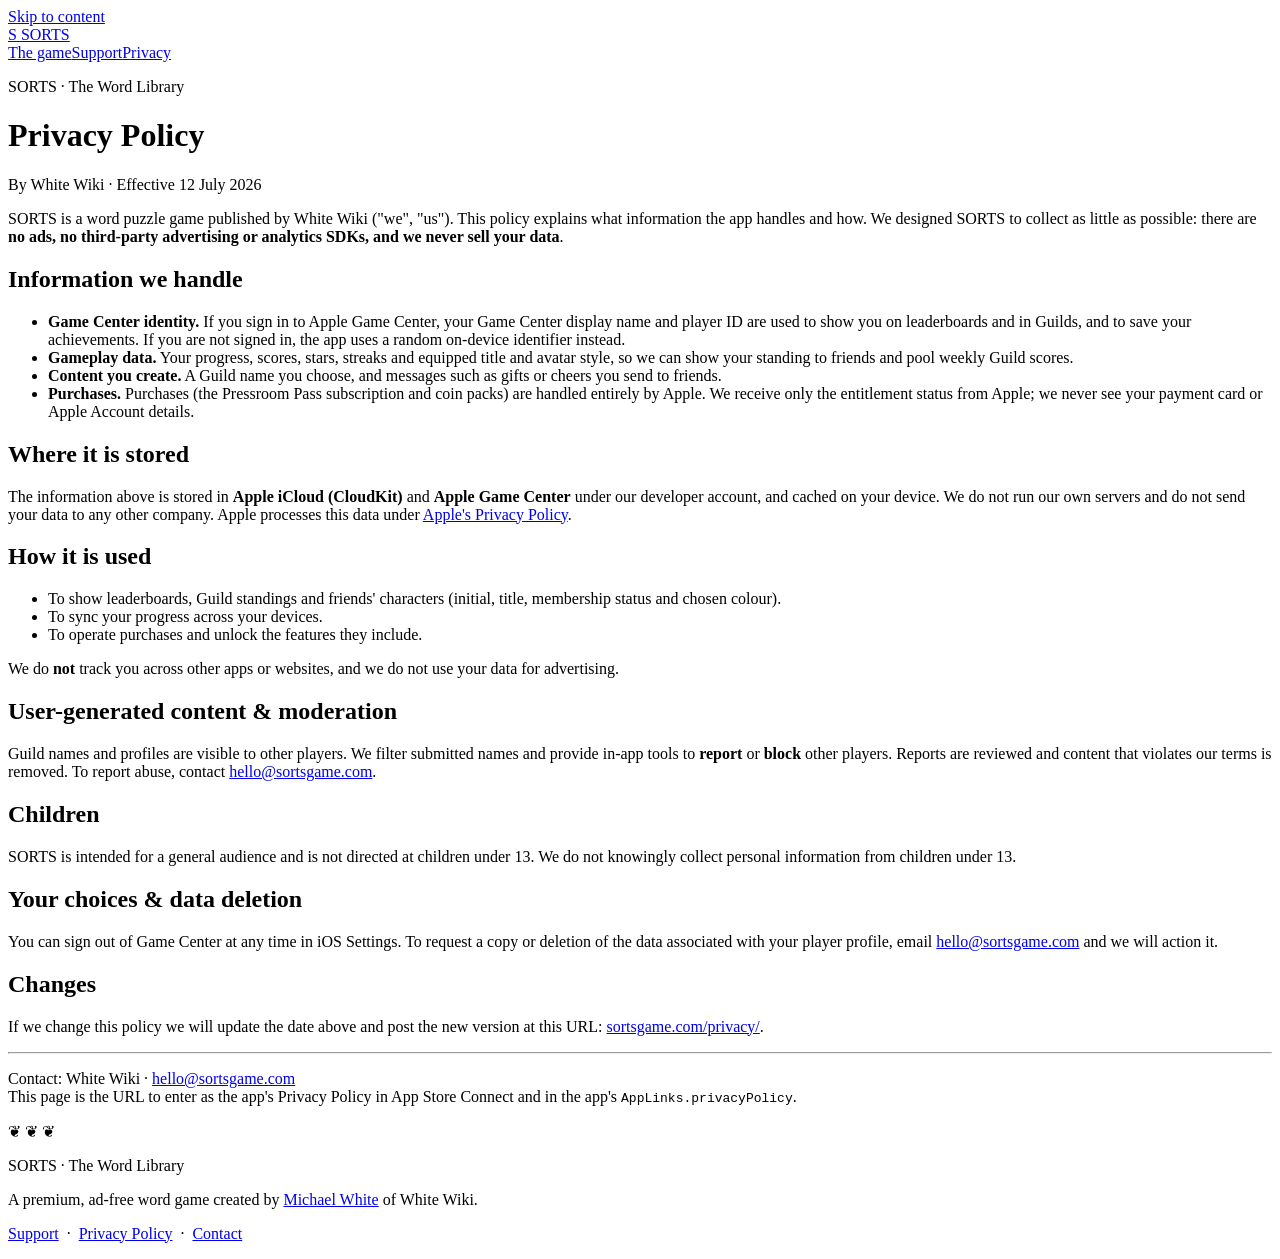
==== public/privacy/index.html @ b3ee5a05 "Initial commit" ====
<!doctype html>
<html lang="en-GB">
<head>
<meta charset="utf-8">
<meta name="viewport" content="width=device-width, initial-scale=1">
<title>Privacy Policy · SORTS: The Word Library</title>
<meta name="description" content="The SORTS privacy policy. No ads, no third-party advertising or analytics SDKs, and we never sell your data. What the app handles, where it's stored, and your choices.">
<link rel="canonical" href="https://sortsgame.com/privacy/">
<link rel="icon" href="/icon.svg" type="image/svg+xml">
<link rel="stylesheet" href="/assets/style.css">
<meta property="og:type" content="website">
<meta property="og:title" content="SORTS Privacy Policy">
<meta property="og:description" content="No ads, no third-party tracking, and we never sell your data.">
<meta property="og:url" content="https://sortsgame.com/privacy/">
<meta name="robots" content="index,follow">
</head>
<body>
<a class="skip" href="#main">Skip to content</a>

<div class="masthead">
  <div class="topbar dark"><div class="bar">
    <a class="brand" href="/"><span class="btile">S</span> SORTS</a>
    <nav aria-label="Main"><a href="/#day">The game</a><a href="/support/">Support</a><a href="/privacy/" aria-current="page">Privacy</a></nav>
  </div></div>
  <div class="mh">
    <p class="kick">SORTS · The Word Library</p>
    <h1>Privacy Policy</h1>
    <p>By White Wiki · Effective 12 July 2026</p>
    <div class="mrule"></div>
  </div>
</div>

<div class="sheet"><main class="prose" id="main">

  <p>SORTS is a word puzzle game published by White Wiki ("we", "us"). This policy explains what
  information the app handles and how. We designed SORTS to collect as little as possible: there are
  <strong>no ads, no third-party advertising or analytics SDKs, and we never sell your data</strong>.</p>

  <h2>Information we handle</h2>
  <ul>
    <li><strong>Game Center identity.</strong> If you sign in to Apple Game Center, your Game Center
      display name and player ID are used to show you on leaderboards and in Guilds, and to save your
      achievements. If you are not signed in, the app uses a random on-device identifier instead.</li>
    <li><strong>Gameplay data.</strong> Your progress, scores, stars, streaks and equipped title and avatar
      style, so we can show your standing to friends and pool weekly Guild scores.</li>
    <li><strong>Content you create.</strong> A Guild name you choose, and messages such as gifts or
      cheers you send to friends.</li>
    <li><strong>Purchases.</strong> Purchases (the Pressroom Pass subscription and coin packs) are handled
      entirely by Apple. We receive only the entitlement status from Apple; we never see your payment card
      or Apple Account details.</li>
  </ul>

  <h2>Where it is stored</h2>
  <p>The information above is stored in <strong>Apple iCloud (CloudKit)</strong> and <strong>Apple Game
  Center</strong> under our developer account, and cached on your device. We do not run our own servers and
  do not send your data to any other company. Apple processes this data under
  <a href="https://www.apple.com/legal/privacy/">Apple's Privacy Policy</a>.</p>

  <h2>How it is used</h2>
  <ul>
    <li>To show leaderboards, Guild standings and friends' characters (initial, title, membership status and chosen
      colour).</li>
    <li>To sync your progress across your devices.</li>
    <li>To operate purchases and unlock the features they include.</li>
  </ul>
  <p>We do <strong>not</strong> track you across other apps or websites, and we do not use your data for
  advertising.</p>

  <h2>User-generated content &amp; moderation</h2>
  <p>Guild names and profiles are visible to other players. We filter submitted names and provide in-app
  tools to <strong>report</strong> or <strong>block</strong> other players. Reports are reviewed and
  content that violates our terms is removed. To report abuse, contact
  <a href="mailto:hello@sortsgame.com">hello@sortsgame.com</a>.</p>

  <h2>Children</h2>
  <p>SORTS is intended for a general audience and is not directed at children under 13. We do not knowingly
  collect personal information from children under 13.</p>

  <h2>Your choices &amp; data deletion</h2>
  <p>You can sign out of Game Center at any time in iOS Settings. To request a copy or deletion of the data
  associated with your player profile, email <a href="mailto:hello@sortsgame.com">hello@sortsgame.com</a>
  and we will action it.</p>

  <h2>Changes</h2>
  <p>If we change this policy we will update the date above and post the new version at this URL:
  <a href="https://sortsgame.com/privacy/">sortsgame.com/privacy/</a>.</p>

  <hr>
  <p class="muted">Contact: White Wiki · <a href="mailto:hello@sortsgame.com">hello@sortsgame.com</a><br>
  This page is the URL to enter as the app's Privacy Policy in App Store Connect and in the app's
  <code>AppLinks.privacyPolicy</code>.</p>
</main></div>

<footer>
  <div class="wrap">
    <p class="orn">❦ ❦ ❦</p>
    <p class="fm">SORTS · The Word Library</p>
    <p>A premium, ad-free word game created by <a href="https://whitewiki.org">Michael White</a> of White Wiki.</p>
    <p><a href="/support/">Support</a> &nbsp;·&nbsp; <a href="/privacy/">Privacy Policy</a> &nbsp;·&nbsp; <a href="mailto:hello@sortsgame.com">Contact</a></p>
  </div>
</footer>
</body>
</html>
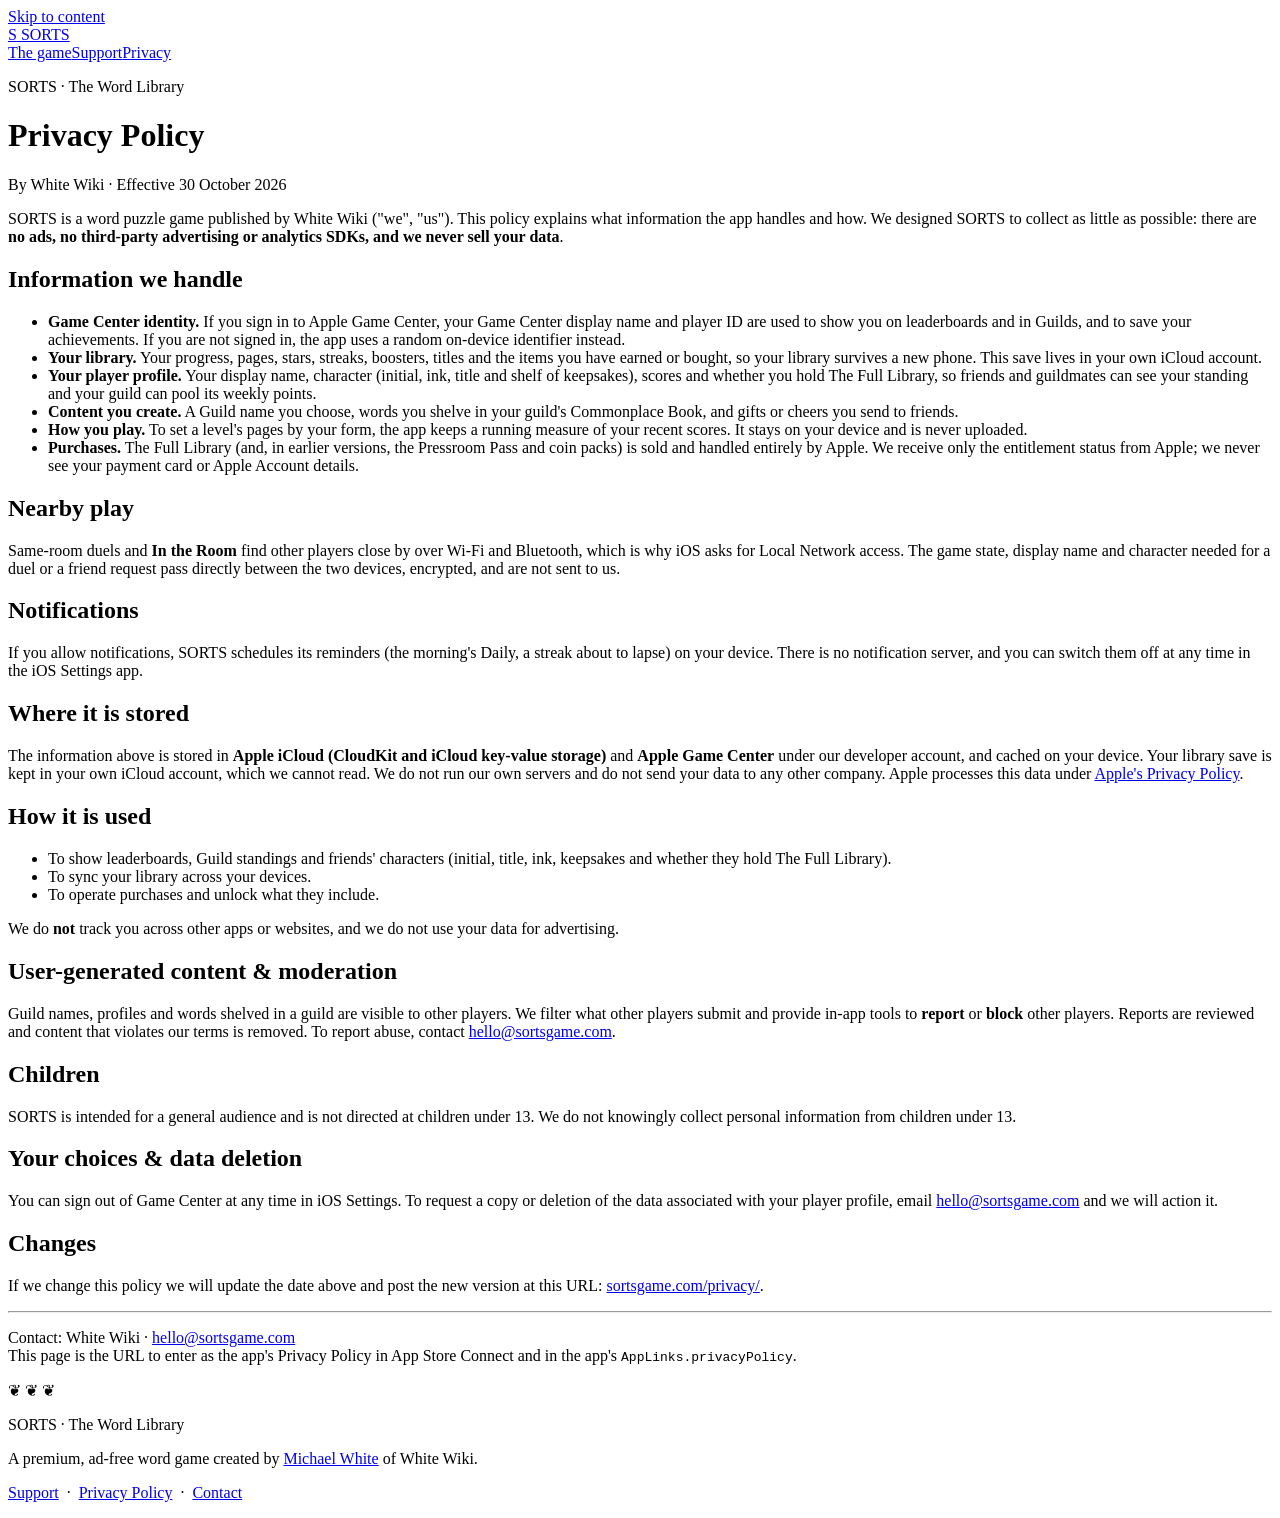
==== commit 6f4c3375: "Update 1.4" ====
--- a/public/privacy/index.html
+++ b/public/privacy/index.html
@@ -25,7 +25,7 @@
   <div class="mh">
     <p class="kick">SORTS · The Word Library</p>
     <h1>Privacy Policy</h1>
-    <p>By White Wiki · Effective 12 July 2026</p>
+    <p>By White Wiki · Effective 30 October 2026</p>
     <div class="mrule"></div>
   </div>
 </div>
@@ -41,33 +41,51 @@
     <li><strong>Game Center identity.</strong> If you sign in to Apple Game Center, your Game Center
       display name and player ID are used to show you on leaderboards and in Guilds, and to save your
       achievements. If you are not signed in, the app uses a random on-device identifier instead.</li>
-    <li><strong>Gameplay data.</strong> Your progress, scores, stars, streaks and equipped title and avatar
-      style, so we can show your standing to friends and pool weekly Guild scores.</li>
-    <li><strong>Content you create.</strong> A Guild name you choose, and messages such as gifts or
-      cheers you send to friends.</li>
-    <li><strong>Purchases.</strong> Purchases (the Pressroom Pass subscription and coin packs) are handled
-      entirely by Apple. We receive only the entitlement status from Apple; we never see your payment card
-      or Apple Account details.</li>
+    <li><strong>Your library.</strong> Your progress, pages, stars, streaks, boosters, titles and the
+      items you have earned or bought, so your library survives a new phone. This save lives in your own
+      iCloud account.</li>
+    <li><strong>Your player profile.</strong> Your display name, character (initial, ink, title and
+      shelf of keepsakes), scores and whether you hold The Full Library, so friends and guildmates can
+      see your standing and your guild can pool its weekly points.</li>
+    <li><strong>Content you create.</strong> A Guild name you choose, words you shelve in your guild's
+      Commonplace Book, and gifts or cheers you send to friends.</li>
+    <li><strong>How you play.</strong> To set a level's pages by your form, the app keeps a running
+      measure of your recent scores. It stays on your device and is never uploaded.</li>
+    <li><strong>Purchases.</strong> The Full Library (and, in earlier versions, the Pressroom Pass and
+      coin packs) is sold and handled entirely by Apple. We receive only the entitlement status from
+      Apple; we never see your payment card or Apple Account details.</li>
   </ul>
 
+  <h2>Nearby play</h2>
+  <p>Same-room duels and <strong>In the Room</strong> find other players close by over Wi-Fi and
+  Bluetooth, which is why iOS asks for Local Network access. The game state, display name and
+  character needed for a duel or a friend request pass directly between the two devices, encrypted, and
+  are not sent to us.</p>
+
+  <h2>Notifications</h2>
+  <p>If you allow notifications, SORTS schedules its reminders (the morning's Daily, a streak about to
+  lapse) on your device. There is no notification server, and you can switch them off at any time in
+  the iOS Settings app.</p>
+
   <h2>Where it is stored</h2>
-  <p>The information above is stored in <strong>Apple iCloud (CloudKit)</strong> and <strong>Apple Game
-  Center</strong> under our developer account, and cached on your device. We do not run our own servers and
-  do not send your data to any other company. Apple processes this data under
+  <p>The information above is stored in <strong>Apple iCloud (CloudKit and iCloud key-value storage)</strong> and <strong>Apple Game
+  Center</strong> under our developer account, and cached on your device. Your library save is kept in
+  your own iCloud account, which we cannot read. We do not run our own servers and do not send your
+  data to any other company. Apple processes this data under
   <a href="https://www.apple.com/legal/privacy/">Apple's Privacy Policy</a>.</p>
 
   <h2>How it is used</h2>
   <ul>
-    <li>To show leaderboards, Guild standings and friends' characters (initial, title, membership status and chosen
-      colour).</li>
-    <li>To sync your progress across your devices.</li>
-    <li>To operate purchases and unlock the features they include.</li>
+    <li>To show leaderboards, Guild standings and friends' characters (initial, title, ink, keepsakes and
+      whether they hold The Full Library).</li>
+    <li>To sync your library across your devices.</li>
+    <li>To operate purchases and unlock what they include.</li>
   </ul>
   <p>We do <strong>not</strong> track you across other apps or websites, and we do not use your data for
   advertising.</p>
 
   <h2>User-generated content &amp; moderation</h2>
-  <p>Guild names and profiles are visible to other players. We filter submitted names and provide in-app
+  <p>Guild names, profiles and words shelved in a guild are visible to other players. We filter what other players submit and provide in-app
   tools to <strong>report</strong> or <strong>block</strong> other players. Reports are reviewed and
   content that violates our terms is removed. To report abuse, contact
   <a href="mailto:hello@sortsgame.com">hello@sortsgame.com</a>.</p>
